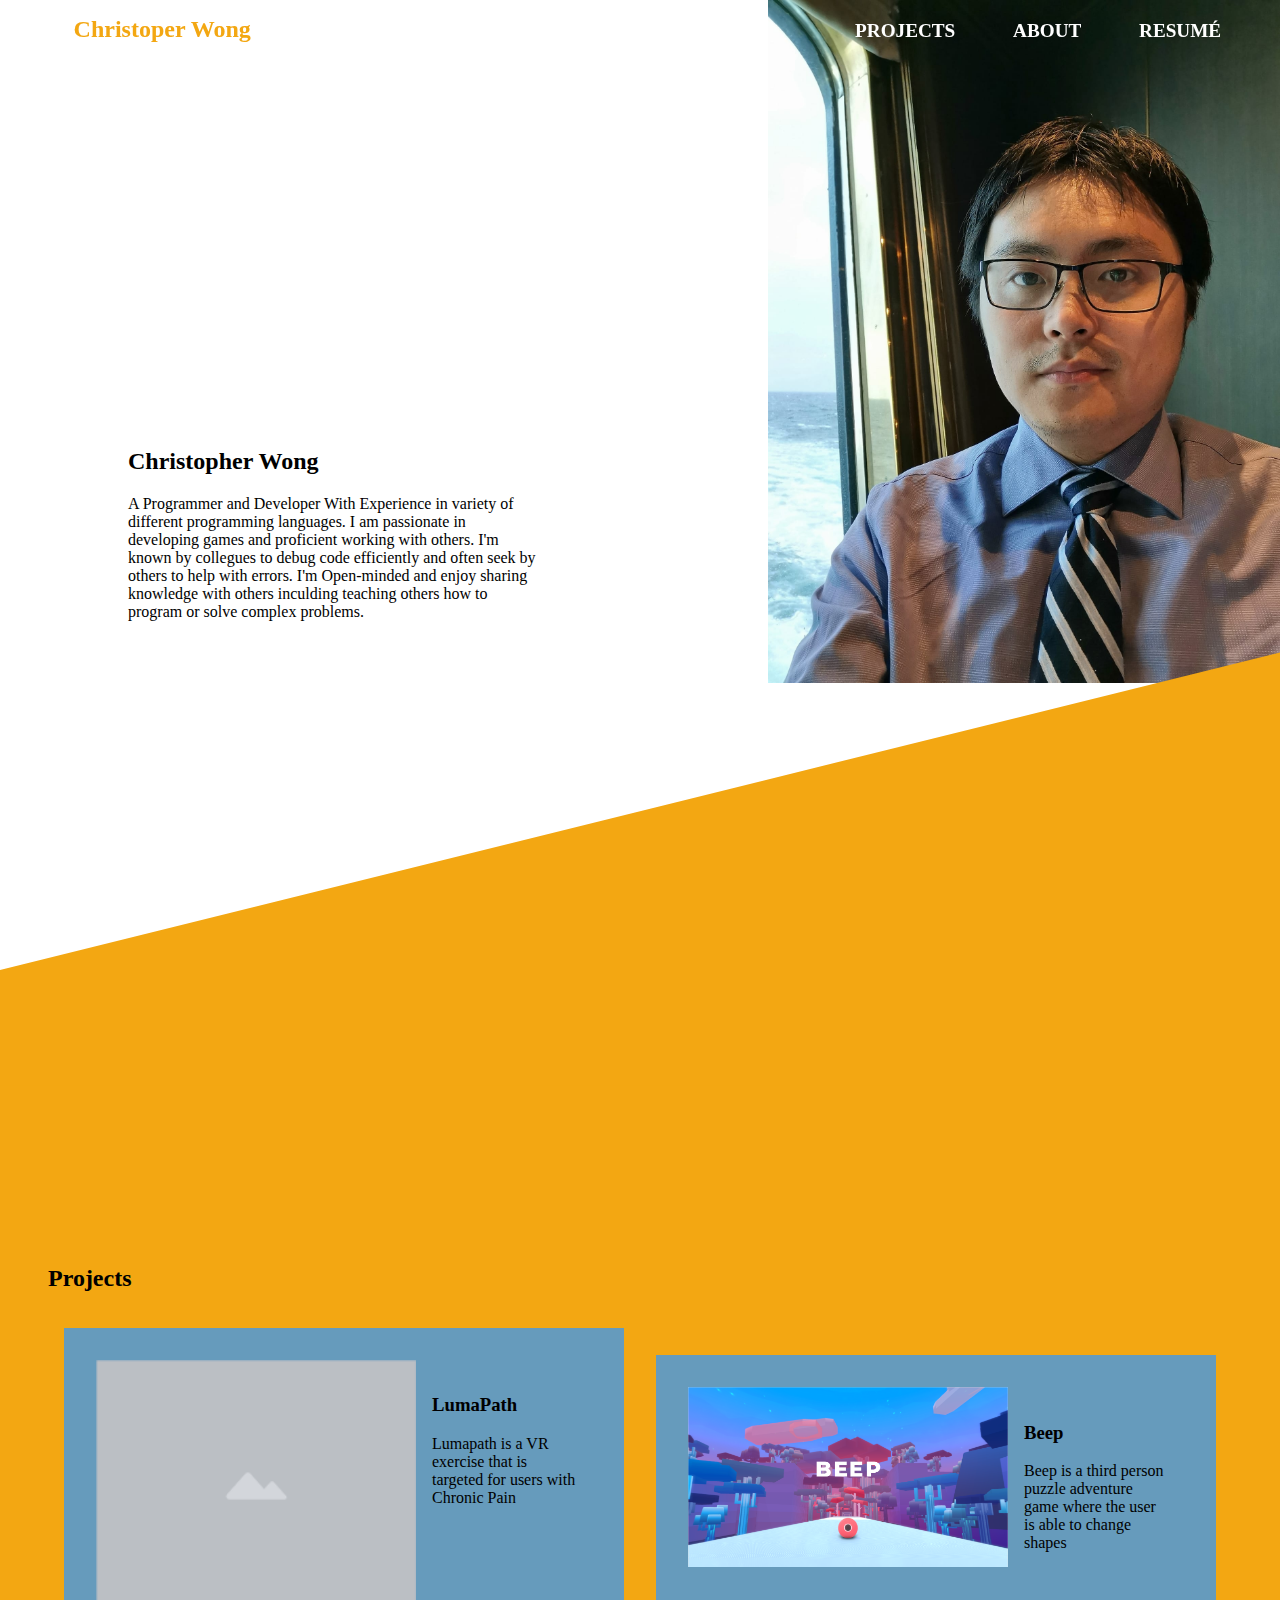
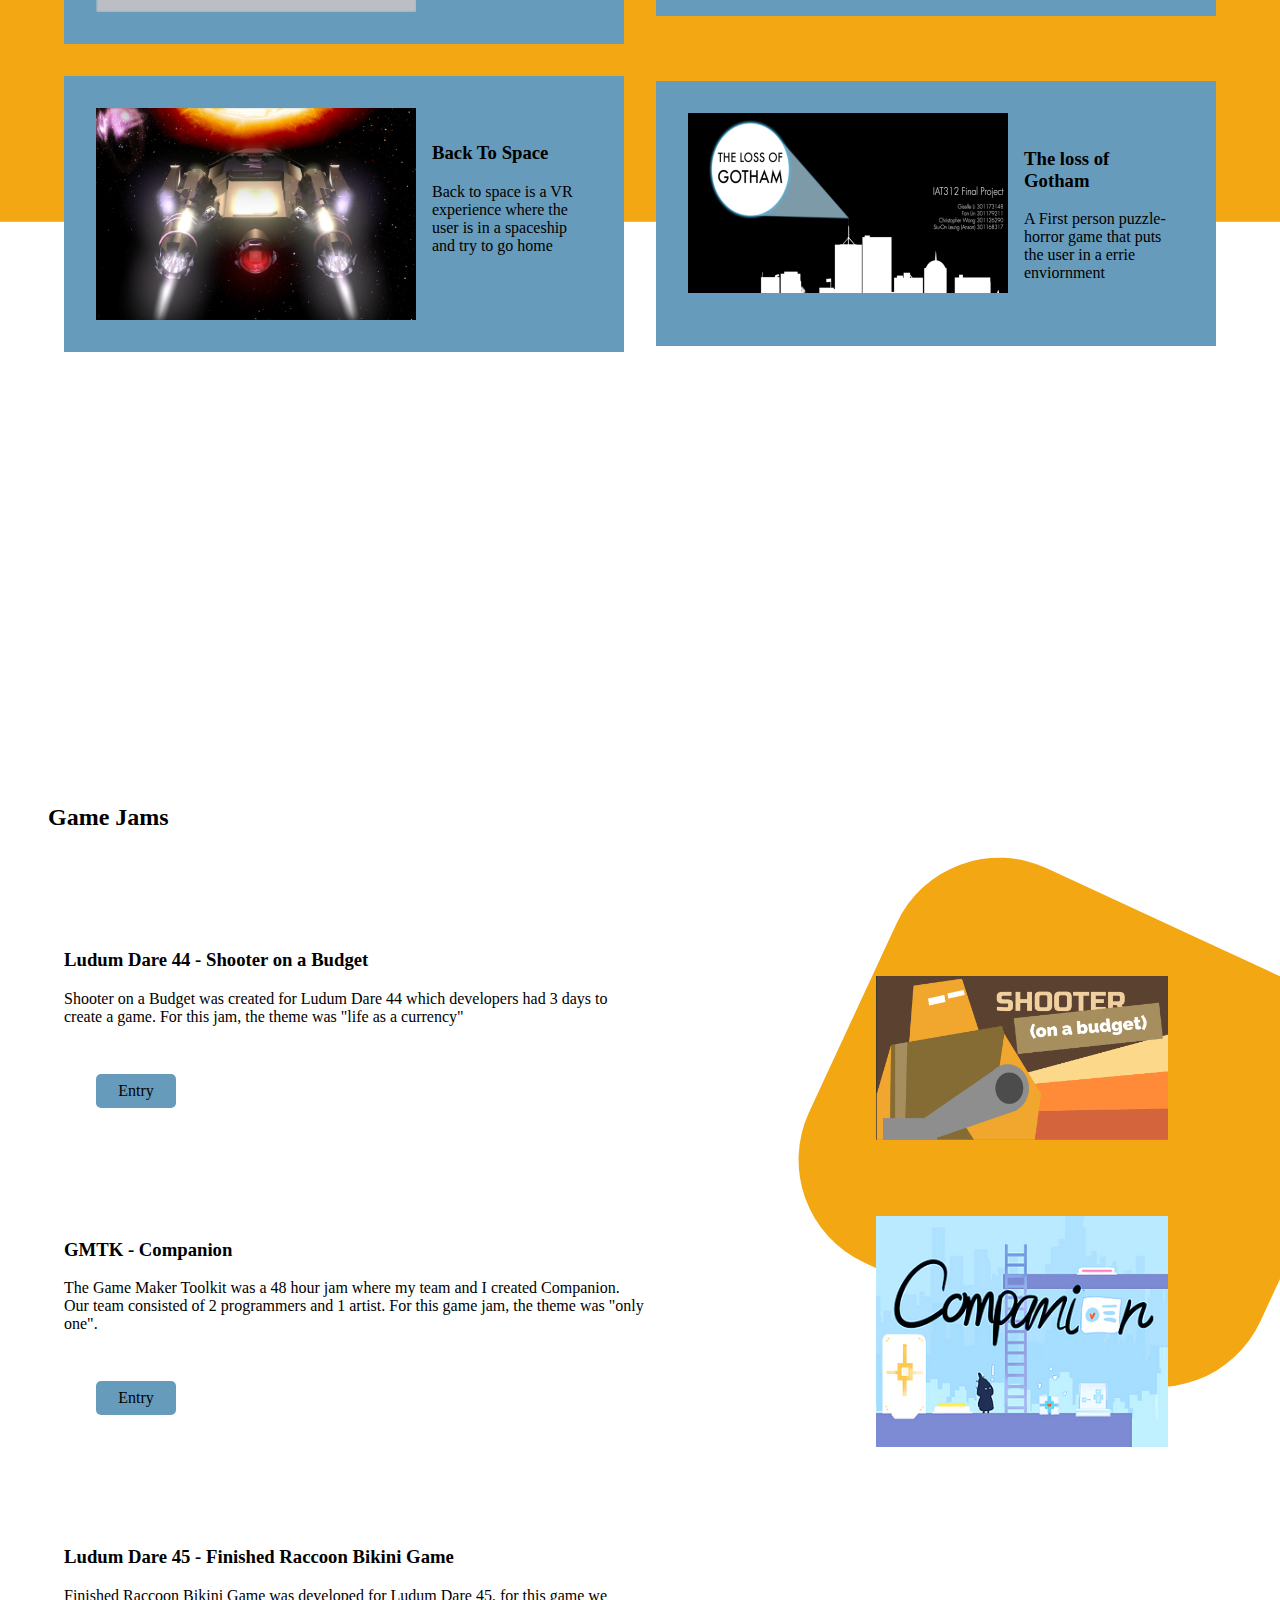
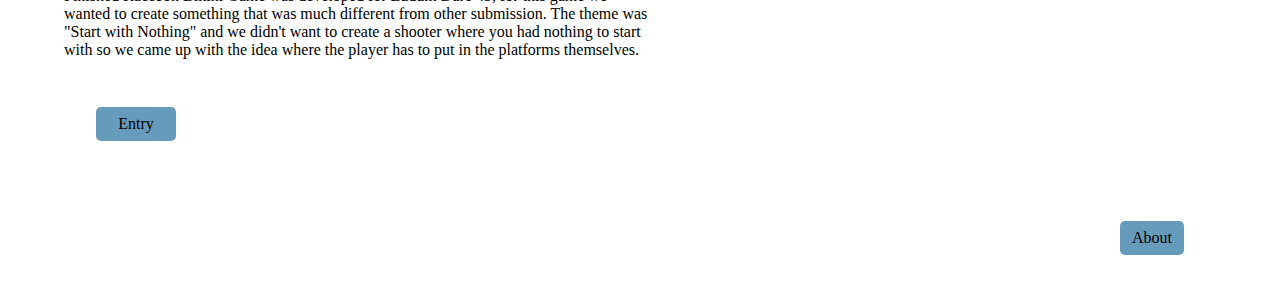
==== index.html @ e84919c4 "upload initial build" ====
<html>

<head>
  <title>Christopher Wong</title>
  <link href="https://fonts.googleapis.com/css?family=Roboto&display=swap" rel="stylesheet">
  <link href="https://fonts.googleapis.com/css?family=Lato|Poppins&display=swap" rel="stylesheet">
  <link rel="stylesheet" href="css/main.css">
  <link rel="stylesheet" href="css/nav.css">
  <script src="js/jquery.js"></script>
  <script src="js/nav-scroll.js"></script>
</head>


<body>
  <nav class="navbar-fixed-top">
    <div class="navbar-header">
      <a href="index.html">
        <h2> Christoper Wong </h2>
      </a>
    </div>
    <div class="navbar-links">
      <ul>
        <li><a href="index.html">Projects</a></li>
        <li><a href="about.html">About</a></li>
        <li><a href="Resume.pdf">Resumé</a></li>
      </ul>
  </nav>
  <header>
    <div class="cell">
      <h2> Christopher Wong </h2>
      <p>A Programmer and Developer With Experience in variety of different programming languages. I am passionate in developing games and proficient working with others. I'm known by collegues to debug code efficiently and often seek by others to help with
        errors. I'm Open-minded and enjoy sharing knowledge with others inculding teaching others how to program or solve complex problems.</p>
      <!-- <img src="img/shape1.jpg" alt=""> -->
    </div>
  </header>
  <img class="swipe" src="img/shape1.svg" alt="">
  <div id="Projects">
    <h2> Projects </h2>
    <div class="grid">

      <div class="container">
        <a href="lumapath.html">
          <div class="flex">
            <div class="item2">
              <img src="img/temp.png" alt="">
            </div>
            <div class="item1">
              <h3> LumaPath </h3>
              <p>Lumapath is a VR exercise that is targeted for users with Chronic Pain</p>
            </div>
          </div>
        </a>
      </div>

      <div class="container">
        <a href="beep.html">
          <div class="flex">
            <div class="item2">
              <img src="img/beep/splash.png" alt="">
            </div>
            <div class="item1">
              <h3>Beep</h3>
              <p>Beep is a third person puzzle adventure game where the user is able to change shapes</p>
            </div>
          </div>
        </a>
      </div>

      <div class="container">
        <a href="backtospace.html">
          <div class="flex">
            <div class="item2">
              <img src="img/backtospace/ship.png" alt="">
            </div>
            <div class="item1">
              <h3>Back To Space</h3>
              <p>Back to space is a VR experience where the user is in a spaceship and try to go home</p>
            </div>
          </div>
        </a>
      </div>
      <div class="container">
        <a href="gotham.html">
          <div class="flex">
            <div class="item2">
              <img src="img/gotham/Cover.png" alt="">
            </div>
            <div class="item1">
              <h3>The loss of Gotham</h3>
              <p>A First person puzzle-horror game that puts the user in a errie enviornment</p>
            </div>
          </div>
        </a>
      </div>
    </div>
  </div>
  <div id="jams">
    <h2> Game Jams </h2>
    <div class="grid">
      <div class="container">
        <h3>Ludum Dare 44 - Shooter on a Budget</h3>
        <p>Shooter on a Budget was created for Ludum Dare 44 which developers had 3 days to create a game. For this jam, the theme was "life as a currency"</p>
        <!-- <a href="" class="button">
          Process
        </a> -->
        <a href="https://ldjam.com/events/ludum-dare/44/shooter-on-a-budget" class="button">
          Entry
        </a>
      </div>
      <div class="containerimg">
        <img src="img/shooterMain.png" alt="">
      </div>
    </div>
    <img class="arswipe" src="img/shape2.svg" alt="">
    <div class="grid">
      <div class="container">
        <h3>GMTK - Companion</h3>
        <p> The Game Maker Toolkit was a 48 hour jam where my team and I created Companion. Our team consisted of 2 programmers and 1 artist. For this game jam, the theme was "only one".</p>
        <!-- <a href="" class="button">
        Process
      </a> -->
        <a href="https://gravitydefier.itch.io/companion" class="button">
        Entry
      </a>
      </div>
      <div class="containerimg">
        <img src="img/companion.png" alt="">
      </div>
    </div>
    <div class="grid">
      <div class="container">
        <h3> Ludum Dare 45 - Finished Raccoon Bikini Game </h3>
        <p> Finished Raccoon Bikini Game was developed for Ludum Dare 45, for this game we wanted to create something that was much different from other submission. The theme was "Start with Nothing" and we didn't want to create a shooter where you had nothing
          to start with so we came up with the idea where the player has to put in the platforms themselves.</p>
        <!-- <a href="" class="button">
        Process
      </a> -->
        <a href="https://ldjam.com/events/ludum-dare/45/finished-racoon-bikini-game" class="button">
        Entry
      </a>
      </div>
      <div class="containerimg">
        <img src="img/bikini.png" alt="">
      </div>
    </div>

    <div class="right">
      <a href="about.html"> About</a>
    </div>


</body>

</html>
---- css/main.css ----
html, body{
  margin: 0;
  width: 100%;
  overflow-x: hidden;
}
header{
	top:0;
	padding: 8em;
	background: url('../img/profile.jpg');
  /* opacity: 0.5; */
  background-repeat: no-repeat;
	background-size: 40%;
  background-attachment: fixed;
  background-position: top right;
}
header.scrolled {
  opacity: .7;
  /* transition: opacity 500ms linear; */
}
header .cell {
  margin-top: 20em;
	margin-bottom: 8em;
  width: 40%;
}
.head .cell {
  margin-top: 10em;
	margin-bottom: 18em;
  width: 50%;
}
.head .cell .adjust {
  padding-left: 8em;
  width: 80%;
}
.head .cell img {
  width: 100%;
}
.swipe {
  transform: translateY(-20em);
  position: absolute;
  z-index: 0;
  width: 100%;
}
.swipe2 {
  transform: translateY(-10em);
  position: absolute;
  z-index: 0;
  width: 100%;
}
.arswipe {
	position: absolute;
	/* width: 100%; */
	transform: translateY(-20em);
	z-index: 0;
	right: 0;
}
#Projects {
  margin: 20em 0;
  padding: 3em;
  position: relative;
  z-index: 2;
}
#Projects .container{
  background-color: #669BBC;
}
#Projects img{
  width: 20em;
}
.grid {
  /* display: block; */
  flex-wrap: wrap;
  display: flex;
  justify-content: center;
  align-items: center;
}
.container {
  flex-grow: 1;
  width: 40%;
  /* text-align:center; */
	display:inline-block;
  cursor:default;
  margin: 1em;

	padding: 2em;
}
.container a{
  text-decoration: none;
  color: black;
}
#jams {
  padding: 3em;
}
#jams .grid{
  padding-left: 1em;
  flex-wrap: wrap;
}
#jams .container {
  width: 50%;
  margin: 0;
  margin-top: 5em;
  padding: 0;
}
#jams .containerimg {
  width: 50%;
  margin: 0;
  padding: 0;
}
#jams .container a{
  display: inline-block;
}
.container img{
  display: inline;
}
.containerimg {
  margin: 1em;
  z-index: 1;
  align-self: flex-end;
}
.containerimg img{
  max-width: 50%;
  float: right;
  padding-right: 4em;
}
.button {
  display: inline-block;
  text-decoration: none;
  color: black;
  padding: .5em;
  background: #669BBC;
  border-radius: 5px;
  width: 4em;
  text-align: center;
  margin: 2em;
}
.flex{
  display: flex;
}
.item1 {
  flex-grow: 1;
  padding: 1em;
}
.item2 {
  flex-grow: 2;
}
.right{
  margin: 3em;
  width: 3em;
  text-align: center;
  display: block;
  float: right;
  border-radius: 5px;
  background-color: #669BBC;
  padding: .5em;
}
.right a{
  text-decoration: none;
  color: black;
}
#skills{
  margin: 0;
  padding: 4em;
  background-color: #A8C686;
}
#team{
  z-index: 2;
  position: relative;
  margin: 8em;
  margin-top: 0;
}

#team .cell {
  width: 50%;
}
#team .cell img{
  width: 60%;
}
#specific {
  z-index: 2;
  position: relative;
  margin: 8em;
  margin-top: 0em;
}

#specific .cell {
  margin-top: 2em;
  width: 50%;
}
#specific .cell img{
  padding-left: 15em;
  width: 70%;
}
---- css/nav.css ----
nav {
	position: fixed;
		top: 0;
		left: 0;
	width: 100%;
	transition: background-color 400ms linear;
	z-index: 10;
	/* background-color: black; */
}
.navbar-fixed-top.scrolled {
  background-color: #00000040 !important;
  transition: background-color 400ms linear;
}
.navbar-fixed-top.scrolled h2 {
	color: white;
	transition: color 400ms linear;
}
.navbar-fixed-top h2, .navbar-fixed-top li a.yellow {
	color: #F3A712;
}

.navbar-fixed-top.scrolled li a{
	color: white;
	transition: color 400ms linear;
}
.navbar-fixed-top.scrolled li a.yellow{
	color:black;
}

nav a {
	text-decoration: none;
}
.navbar-header{
	color: white;
	float:left;
  margin-block-start: 1em;
  margin-block-end: 1em;
  margin-inline-start: 0px;
  margin-inline-end: 0px;
  padding-inline-start: 40px;
	font-weight: bold;
	height: 2em;
}
.navbar-header img{
	width: 1.75em;
	filter: drop-shadow(2px 2px 2px white);
}

.navbar-header h2{
	display: inline;
	padding: 0em 1.4em;
	text-align: center;
	vertical-align: top;
	font-size: 1.5em;
	transition: color 400ms linear;
}
.navbar-links{
	height: 2em;
	/* vertical-align: middle; */
	float: right;
	margin-block-start: 1em;
  margin-block-end: 1em;
  margin-inline-start: 0px;
  margin-inline-end: 0px;
  padding-inline-start: 40px;
	margin-right: 2em;
}
.navbar-links ul {
	margin: 0;
}
.navbar-links li{
	font-weight: bold;
	display: inline-flex;
	list-style: none;
}
.navbar-links li a{
	padding: .2em 1.4em;
	text-align: center;
	text-transform: uppercase;
	font-size: 1.2em;
	color: white;
	text-decoration: none;
}
.navbar-links.black li a {
	color:black;
}
.navbar-fixed-top.scrolled .navbar-links.black li a{
	color: white;
	transition: color 400ms linear;
}
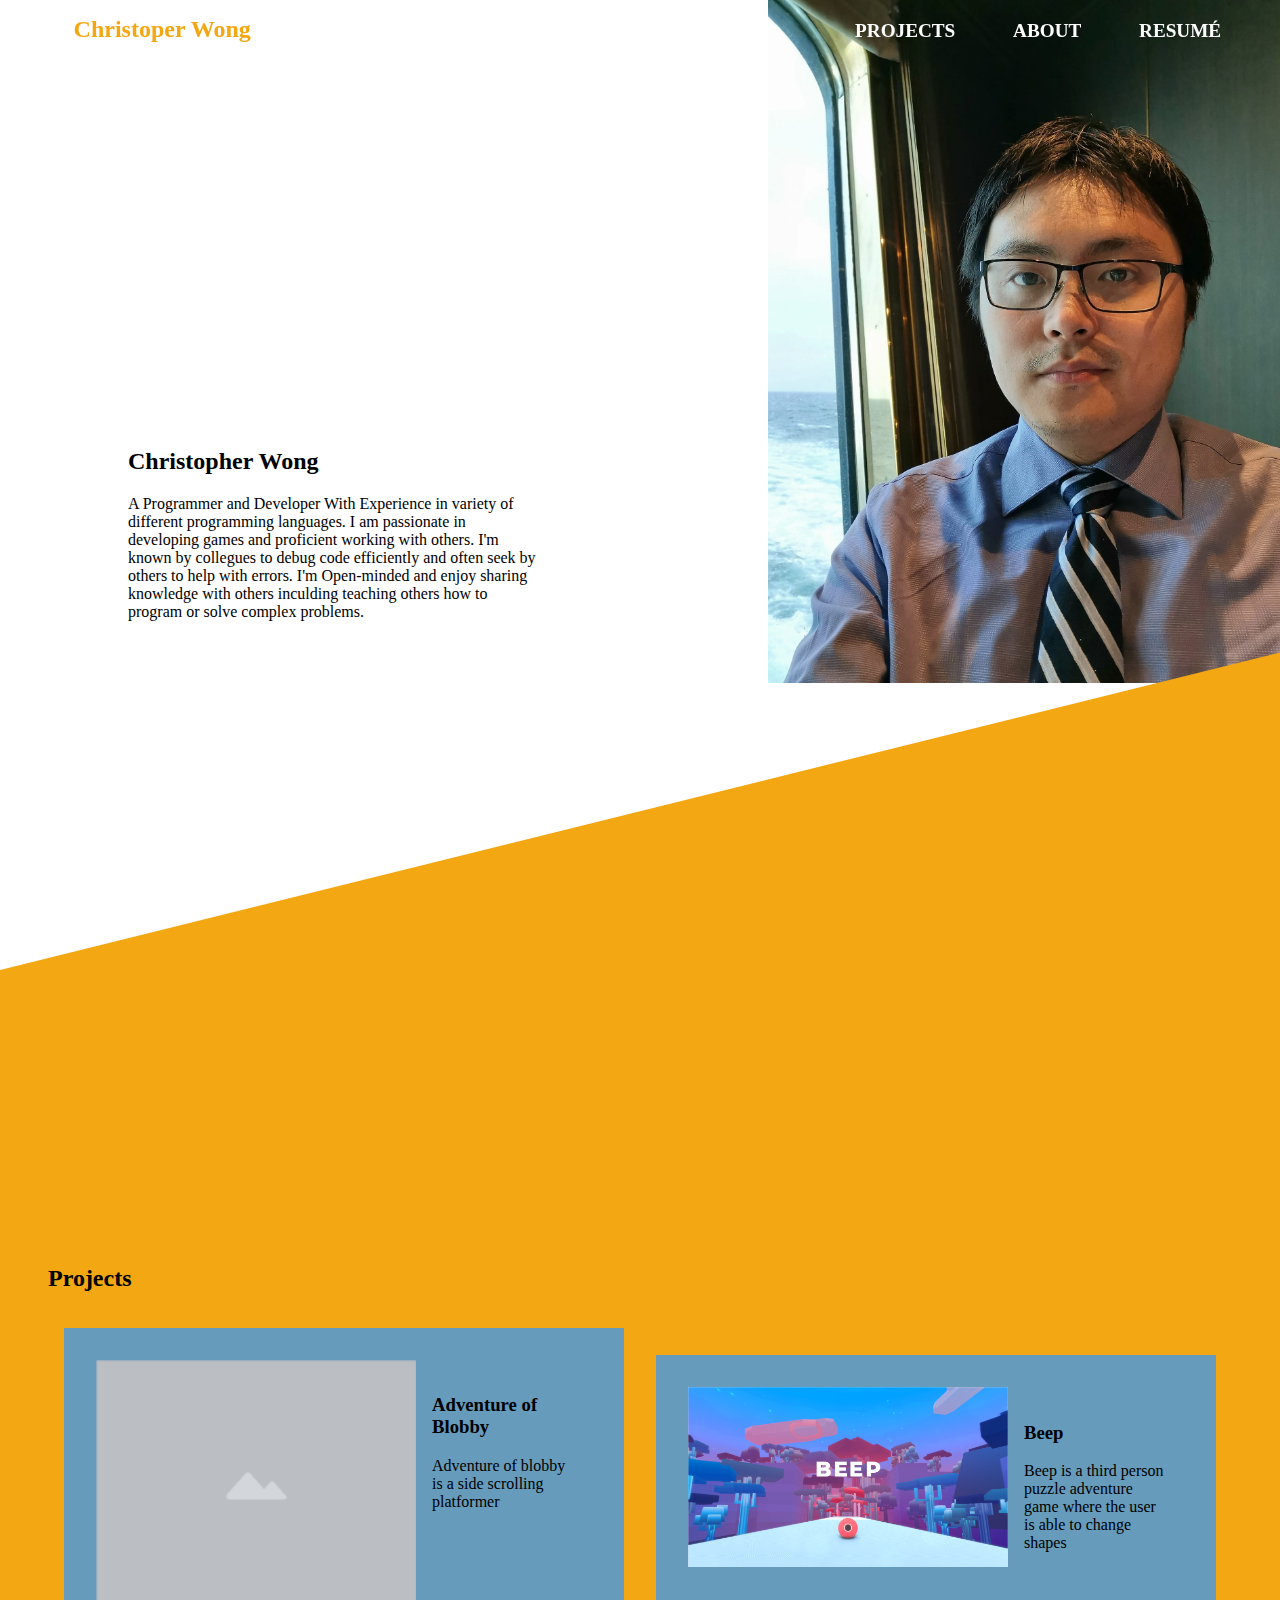
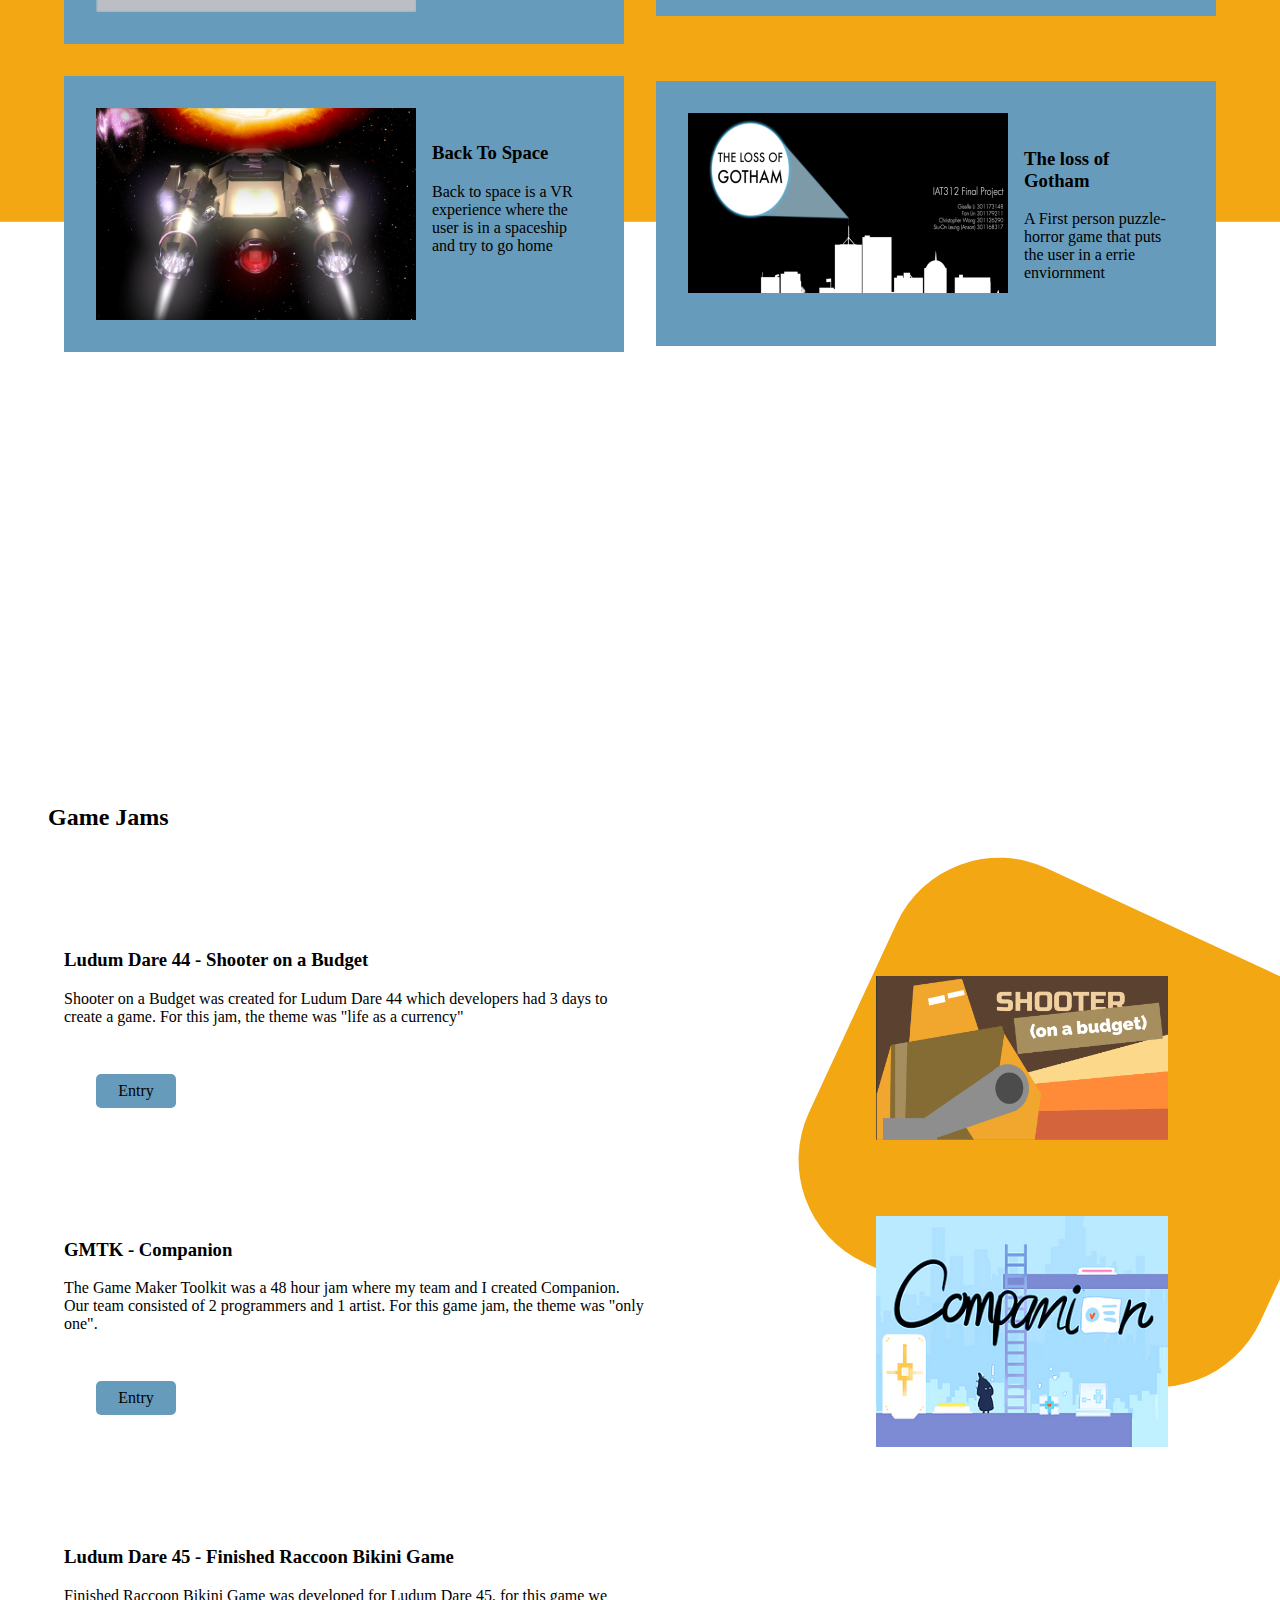
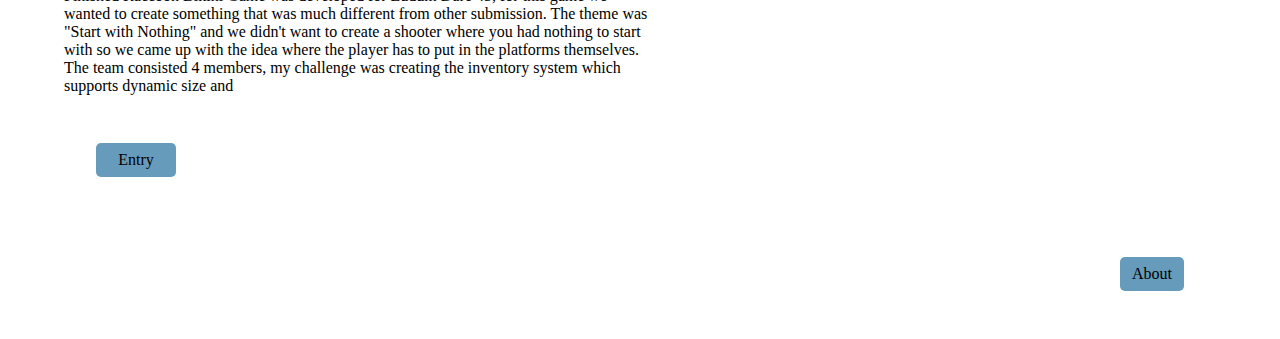
==== commit d131d4d4: "removed lumaPath and added blobby" ====
--- a/index.html
+++ b/index.html
@@ -9,7 +9,6 @@
   <script src="js/jquery.js"></script>
   <script src="js/nav-scroll.js"></script>
 </head>
-
 
 <body>
   <nav class="navbar-fixed-top">
@@ -39,14 +38,14 @@
     <div class="grid">
 
       <div class="container">
-        <a href="lumapath.html">
+        <a href="blobby.html">
           <div class="flex">
             <div class="item2">
               <img src="img/temp.png" alt="">
             </div>
             <div class="item1">
-              <h3> LumaPath </h3>
-              <p>Lumapath is a VR exercise that is targeted for users with Chronic Pain</p>
+              <h3> Adventure of Blobby </h3>
+              <p> Adventure of blobby is a side scrolling platformer</p>
             </div>
           </div>
         </a>
@@ -131,7 +130,7 @@
       <div class="container">
         <h3> Ludum Dare 45 - Finished Raccoon Bikini Game </h3>
         <p> Finished Raccoon Bikini Game was developed for Ludum Dare 45, for this game we wanted to create something that was much different from other submission. The theme was "Start with Nothing" and we didn't want to create a shooter where you had nothing
-          to start with so we came up with the idea where the player has to put in the platforms themselves.</p>
+          to start with so we came up with the idea where the player has to put in the platforms themselves. The team consisted 4 members, my challenge was creating the inventory system which supports dynamic size and </p>
         <!-- <a href="" class="button">
         Process
       </a> -->
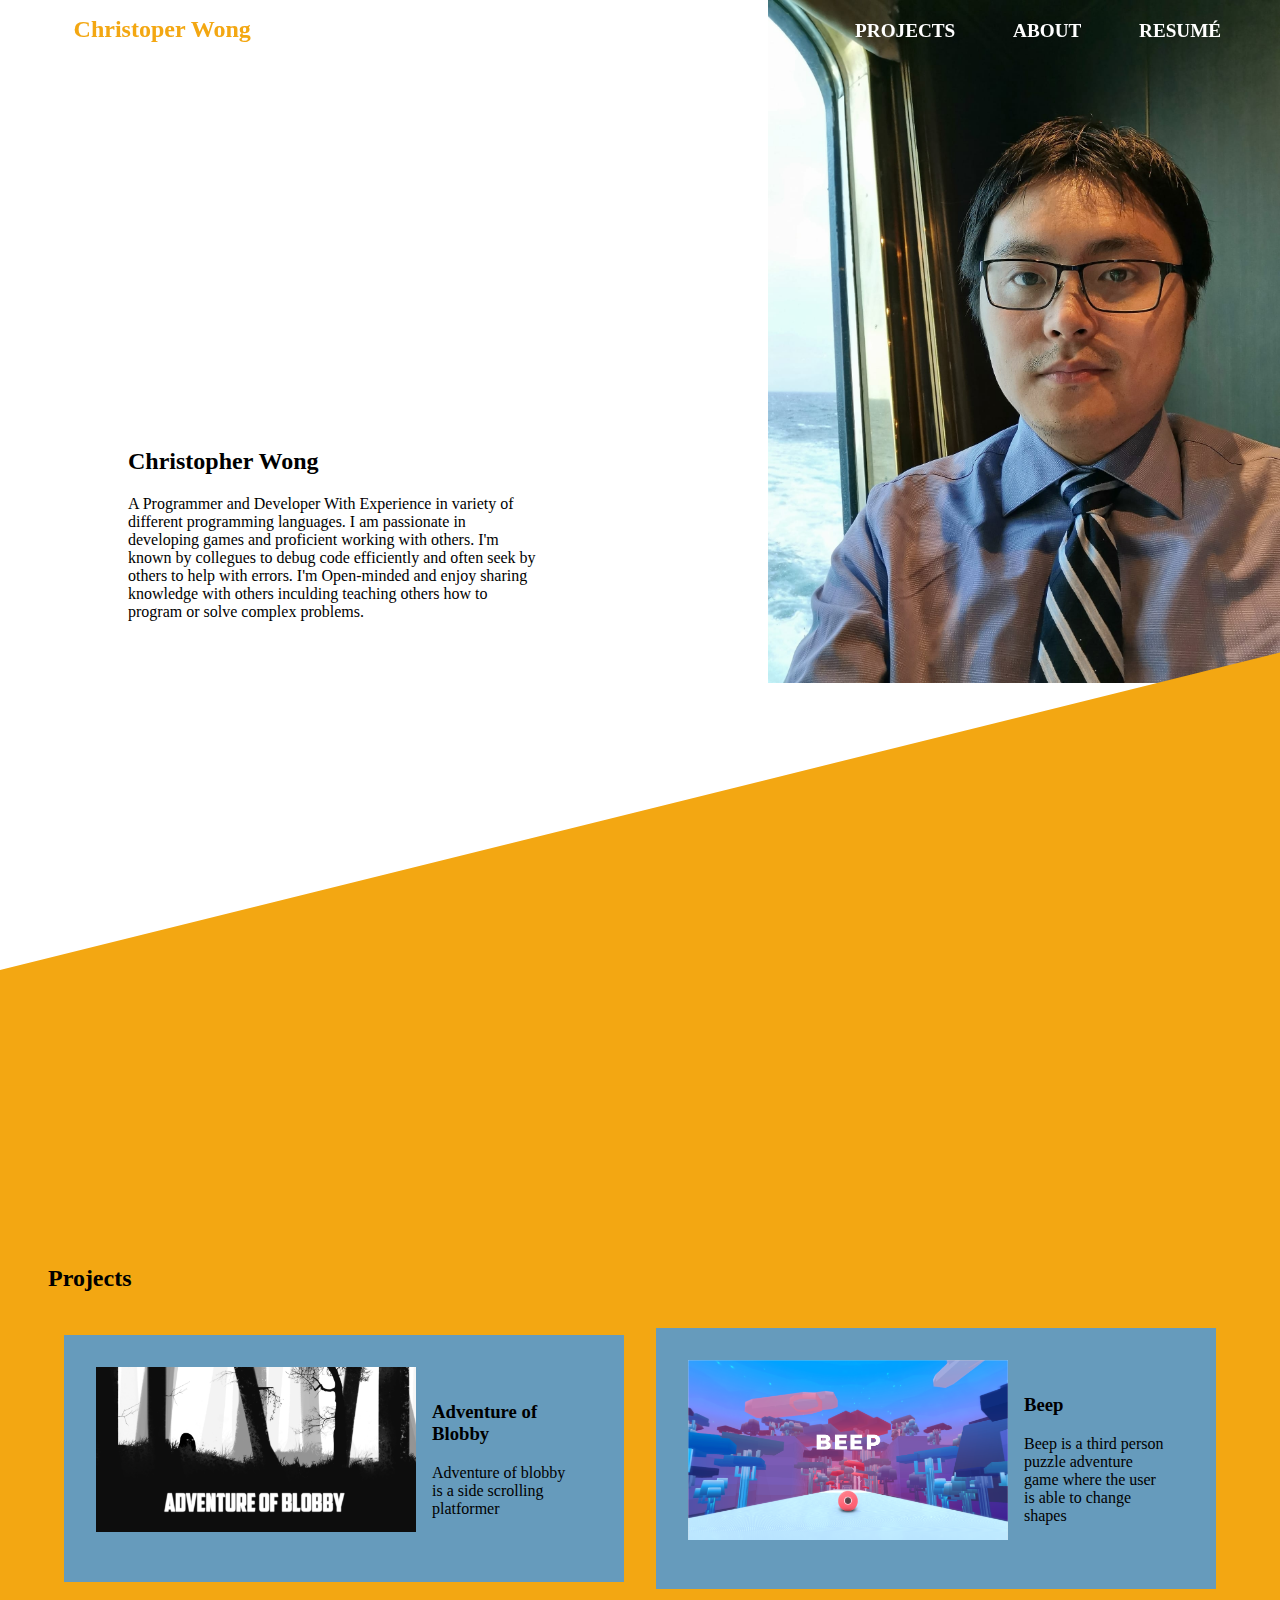
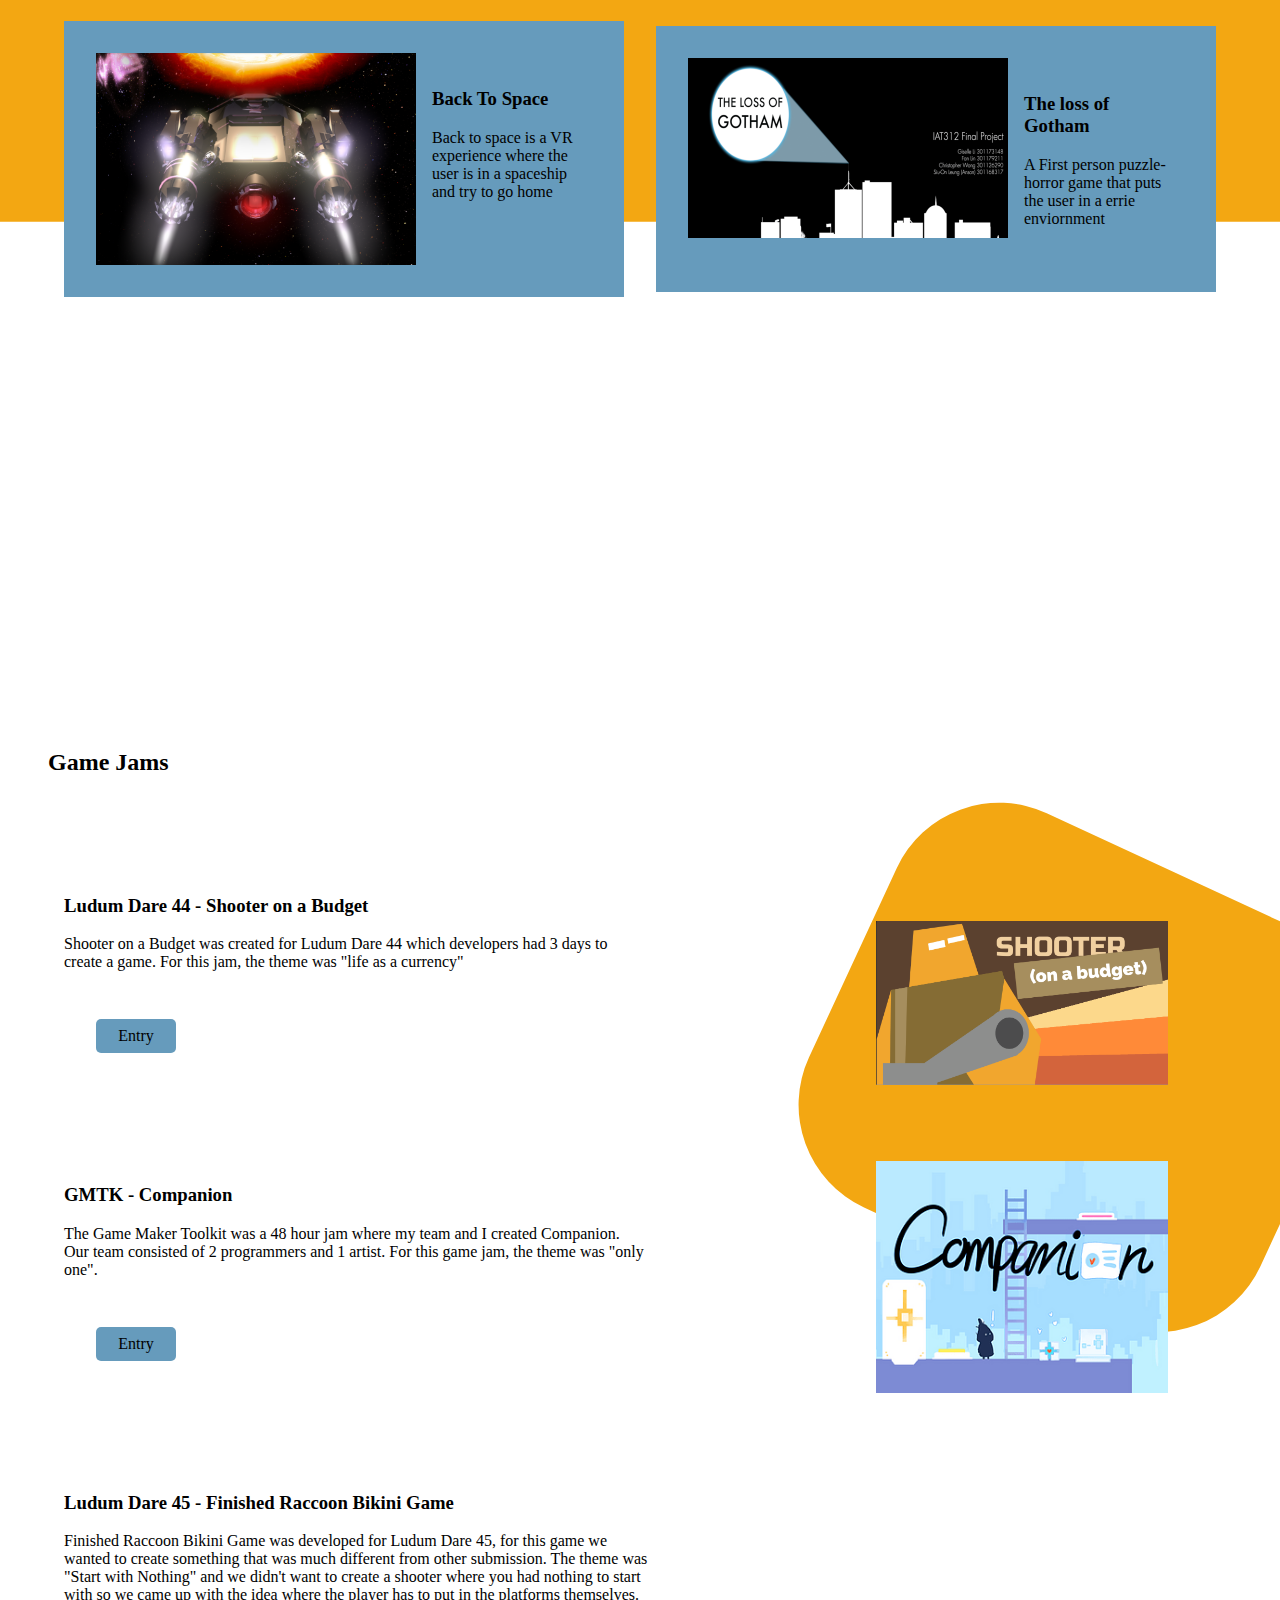
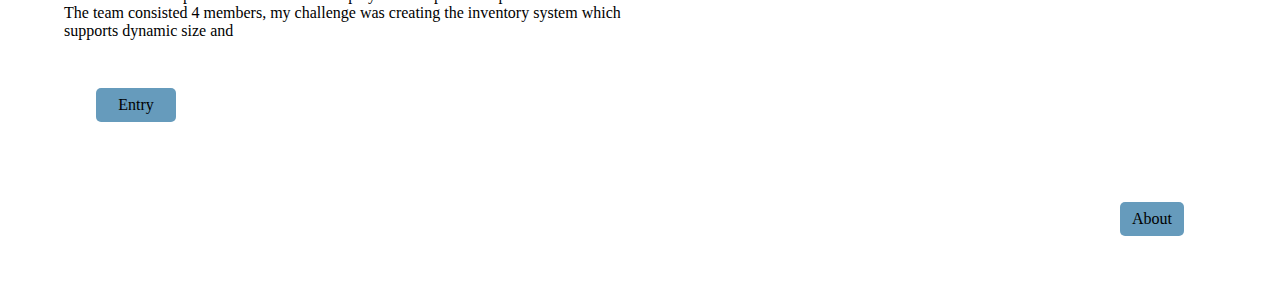
==== commit 6efe9348: "update on blobby title screen" ====
--- a/index.html
+++ b/index.html
@@ -41,7 +41,7 @@
         <a href="blobby.html">
           <div class="flex">
             <div class="item2">
-              <img src="img/temp.png" alt="">
+              <img src="img/blobby/title.png" alt="">
             </div>
             <div class="item1">
               <h3> Adventure of Blobby </h3>
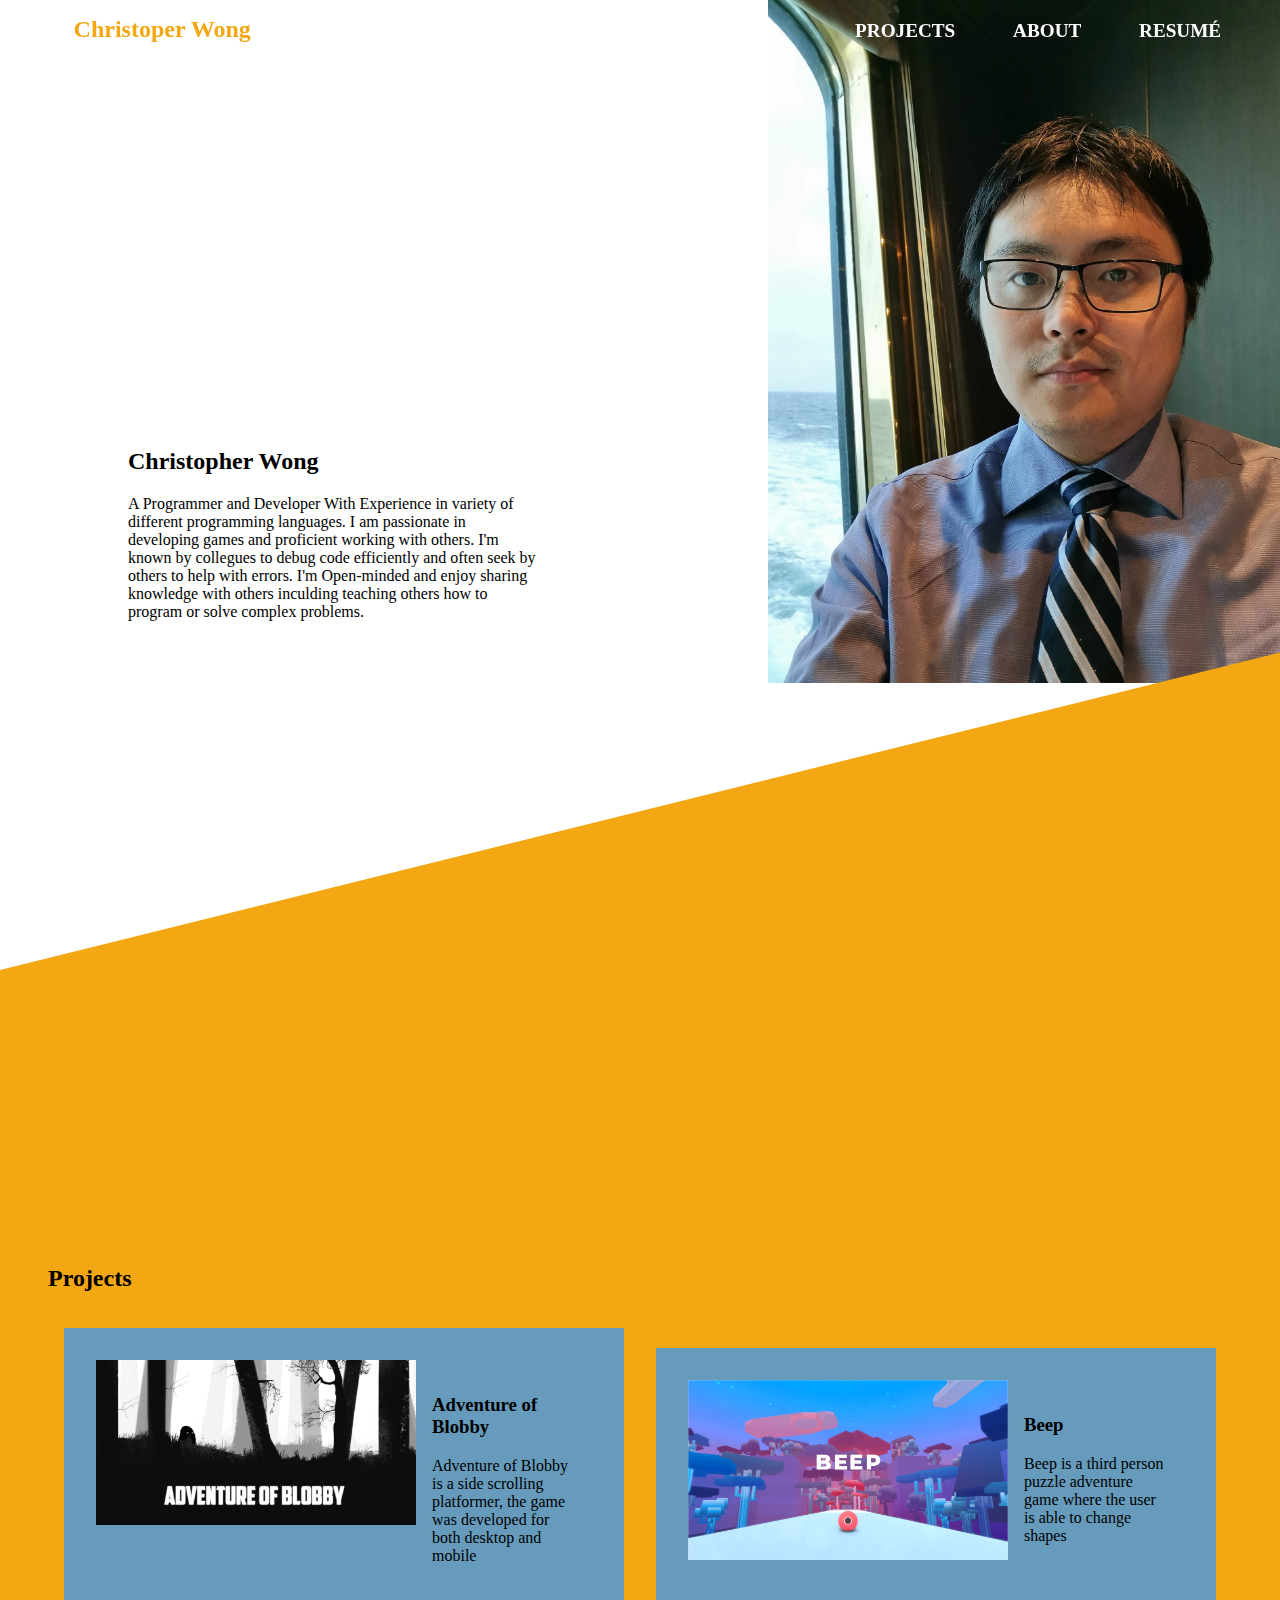
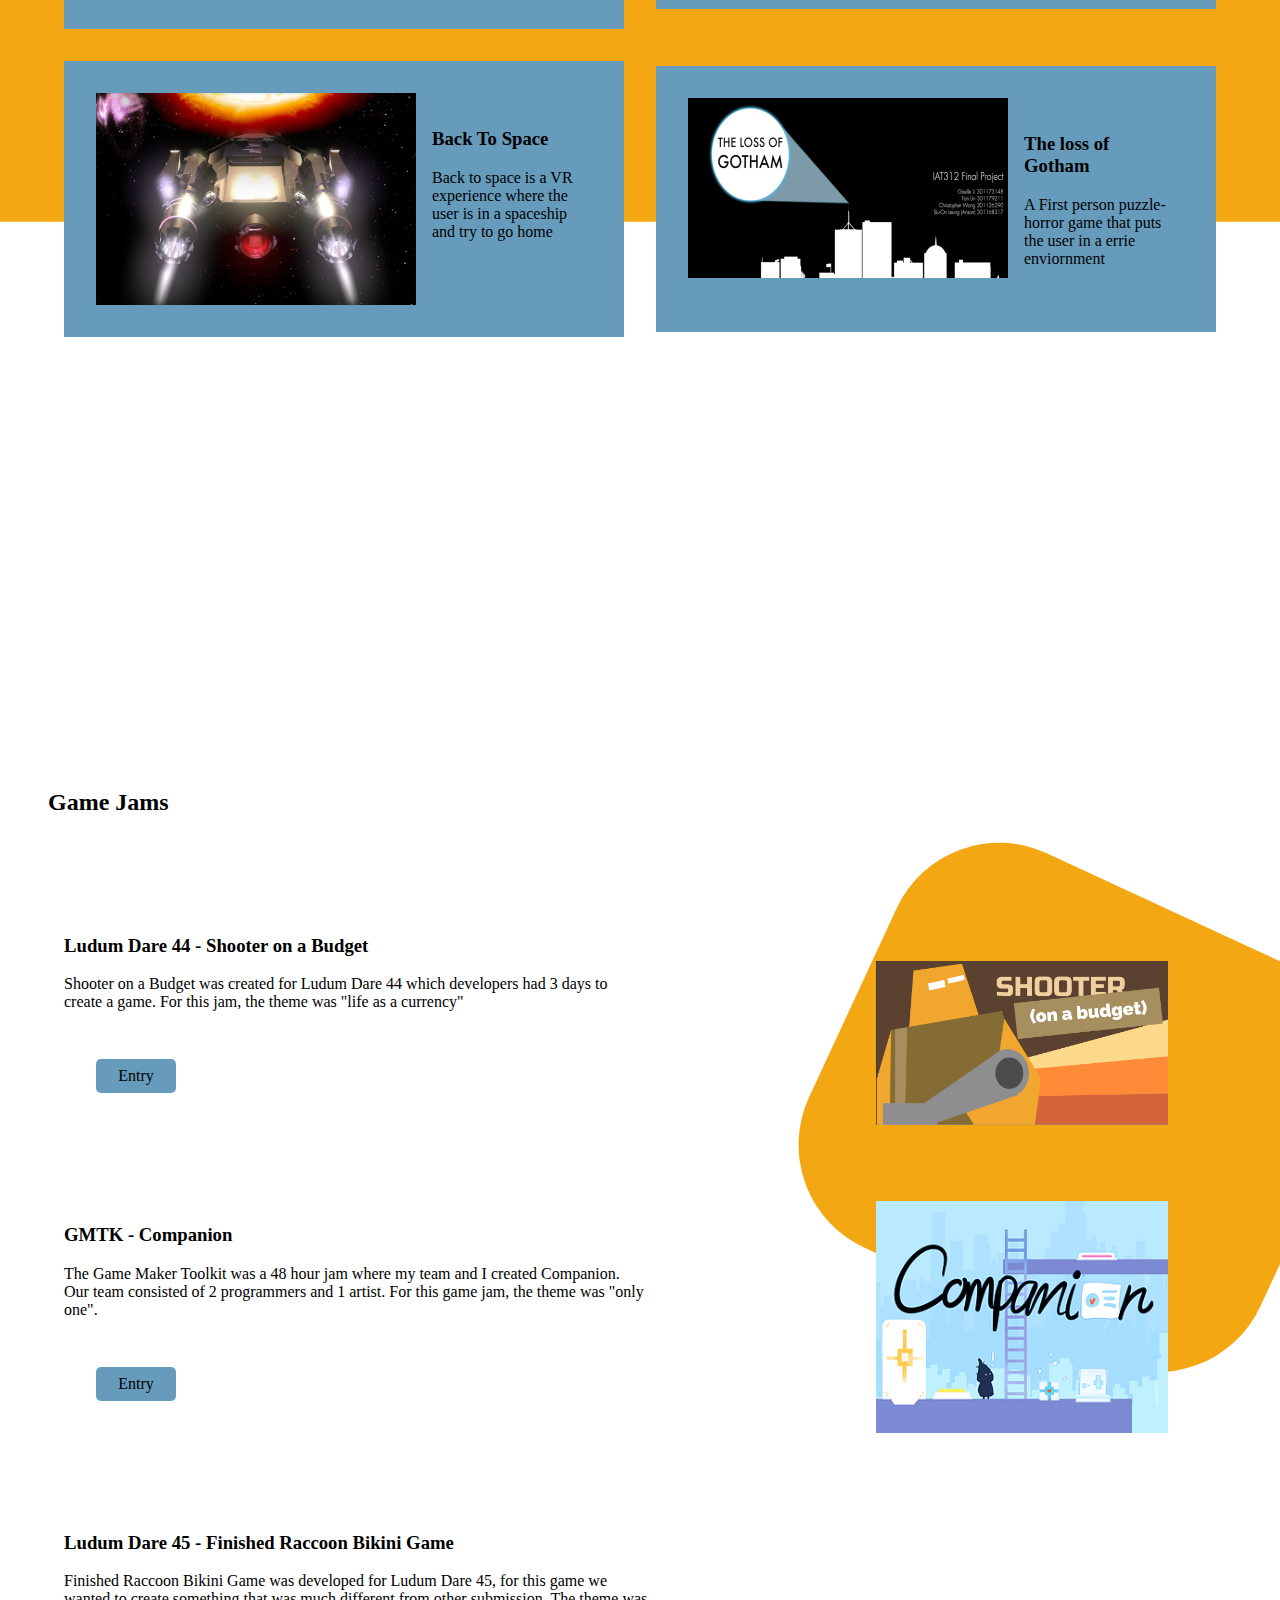
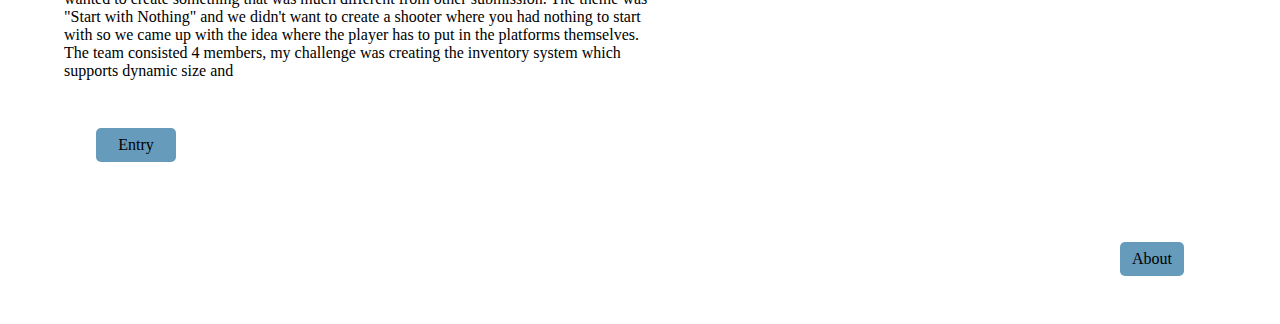
==== commit 68111922: "adjusted AoB title information" ====
--- a/index.html
+++ b/index.html
@@ -45,7 +45,7 @@
             </div>
             <div class="item1">
               <h3> Adventure of Blobby </h3>
-              <p> Adventure of blobby is a side scrolling platformer</p>
+              <p> Adventure of Blobby is a side scrolling platformer, the game was developed for both desktop and mobile</p>
             </div>
           </div>
         </a>
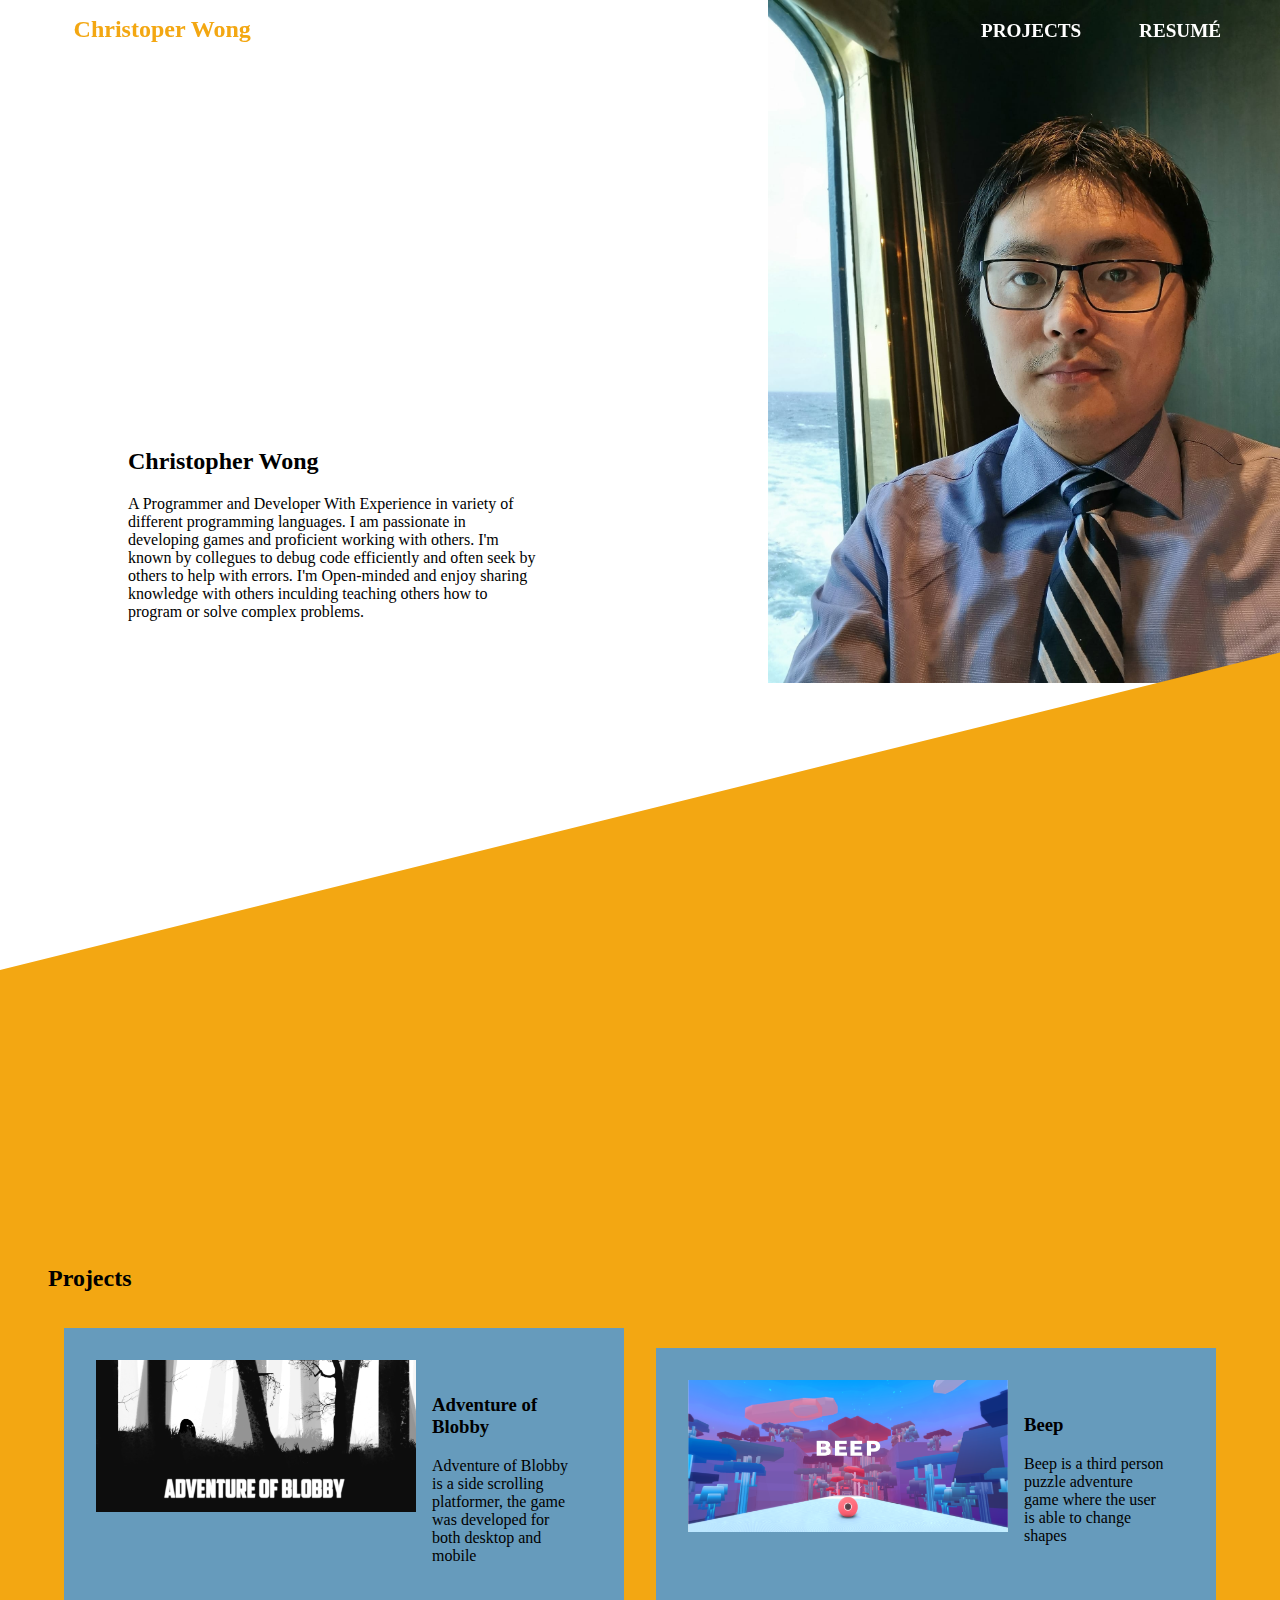
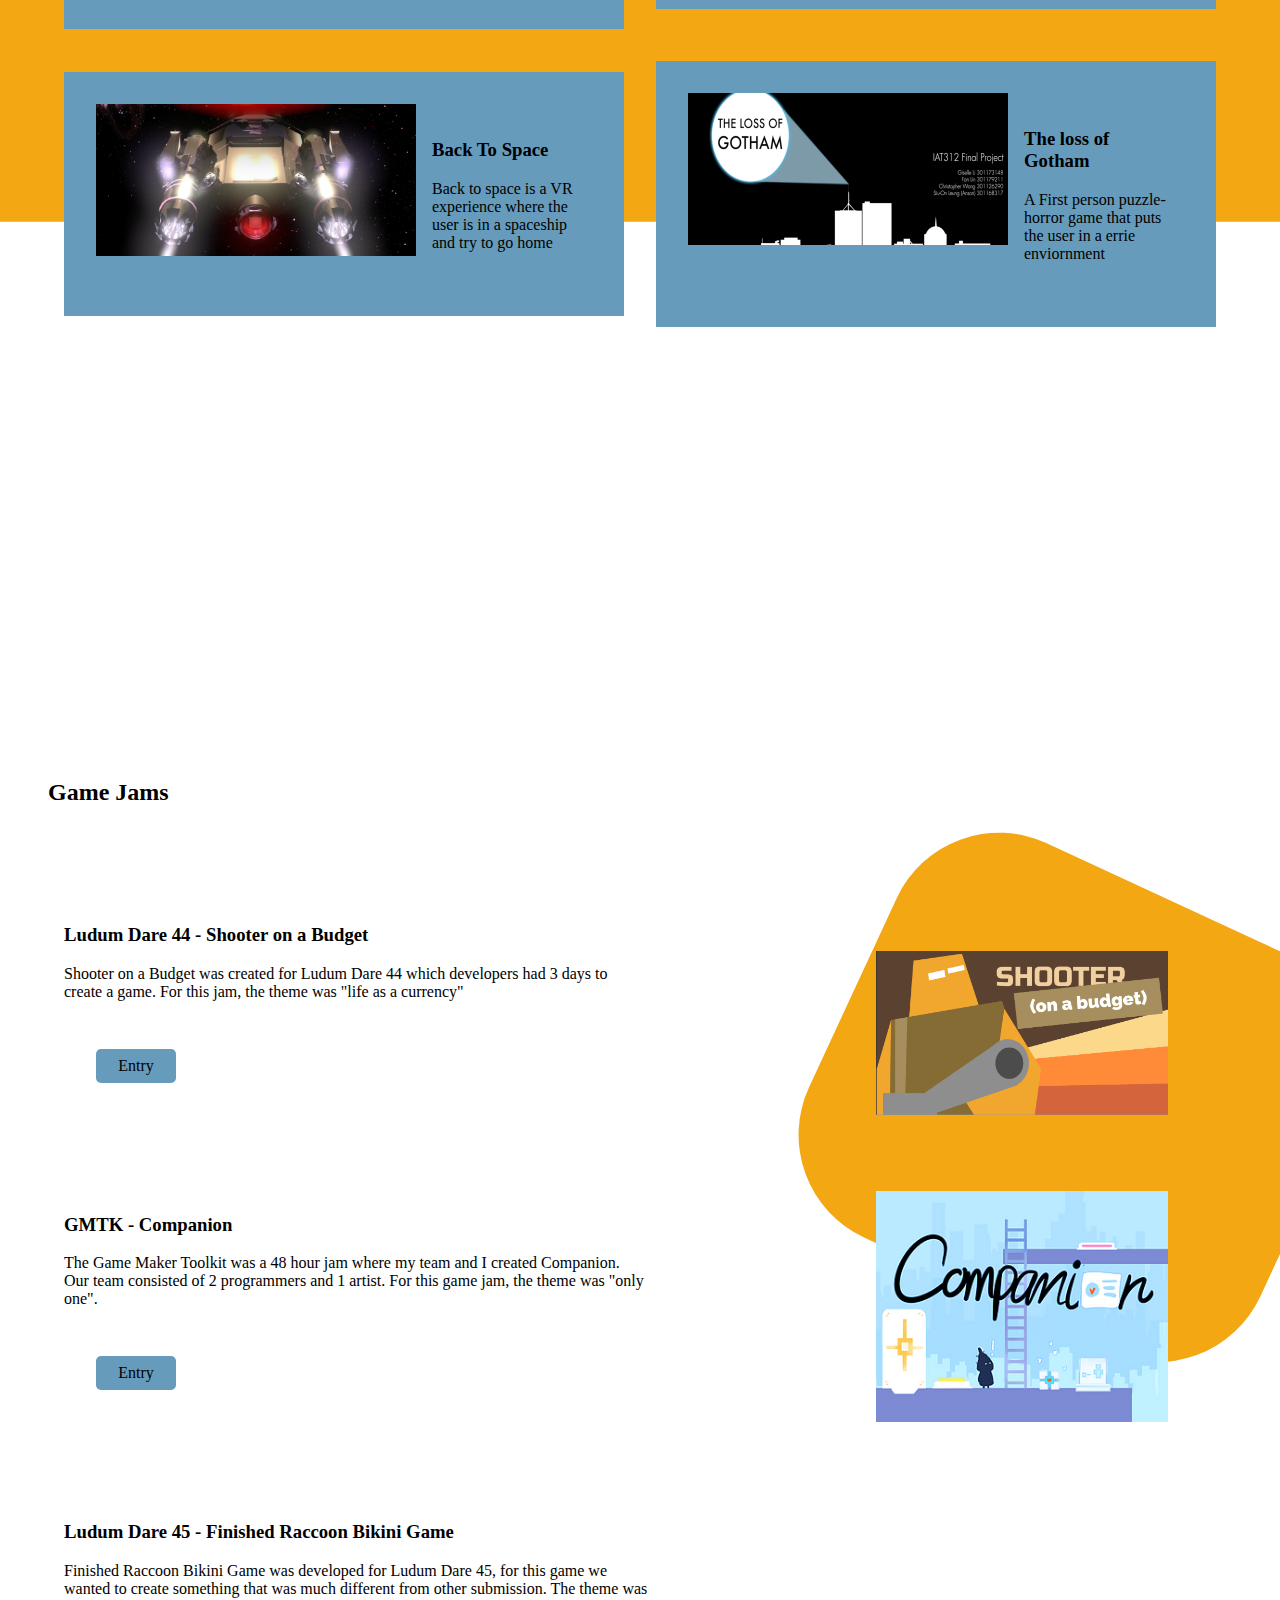
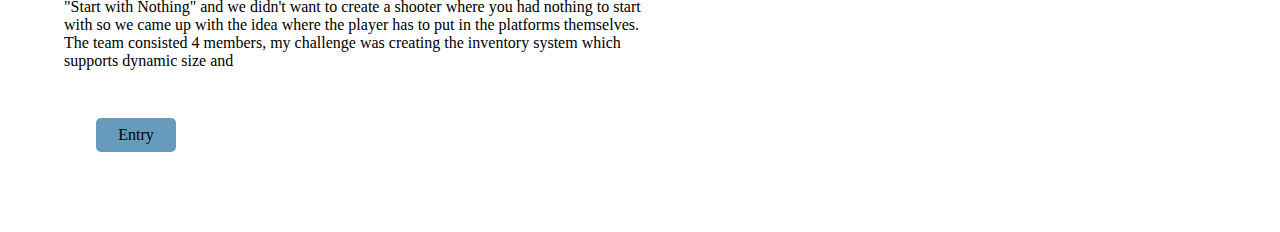
==== commit e164c392: "removed about page and updated AoB" ====
--- a/index.html
+++ b/index.html
@@ -20,7 +20,6 @@
     <div class="navbar-links">
       <ul>
         <li><a href="index.html">Projects</a></li>
-        <li><a href="about.html">About</a></li>
         <li><a href="Resume.pdf">Resumé</a></li>
       </ul>
   </nav>
@@ -143,9 +142,6 @@
       </div>
     </div>
 
-    <div class="right">
-      <a href="about.html"> About</a>
-    </div>
 
 
 </body>
--- a/css/main.css
+++ b/css/main.css
@@ -64,6 +64,8 @@
 }
 #Projects img{
   width: 20em;
+  object-fit: cover;
+  height: 9.5em;
 }
 .grid {
   /* display: block; */
